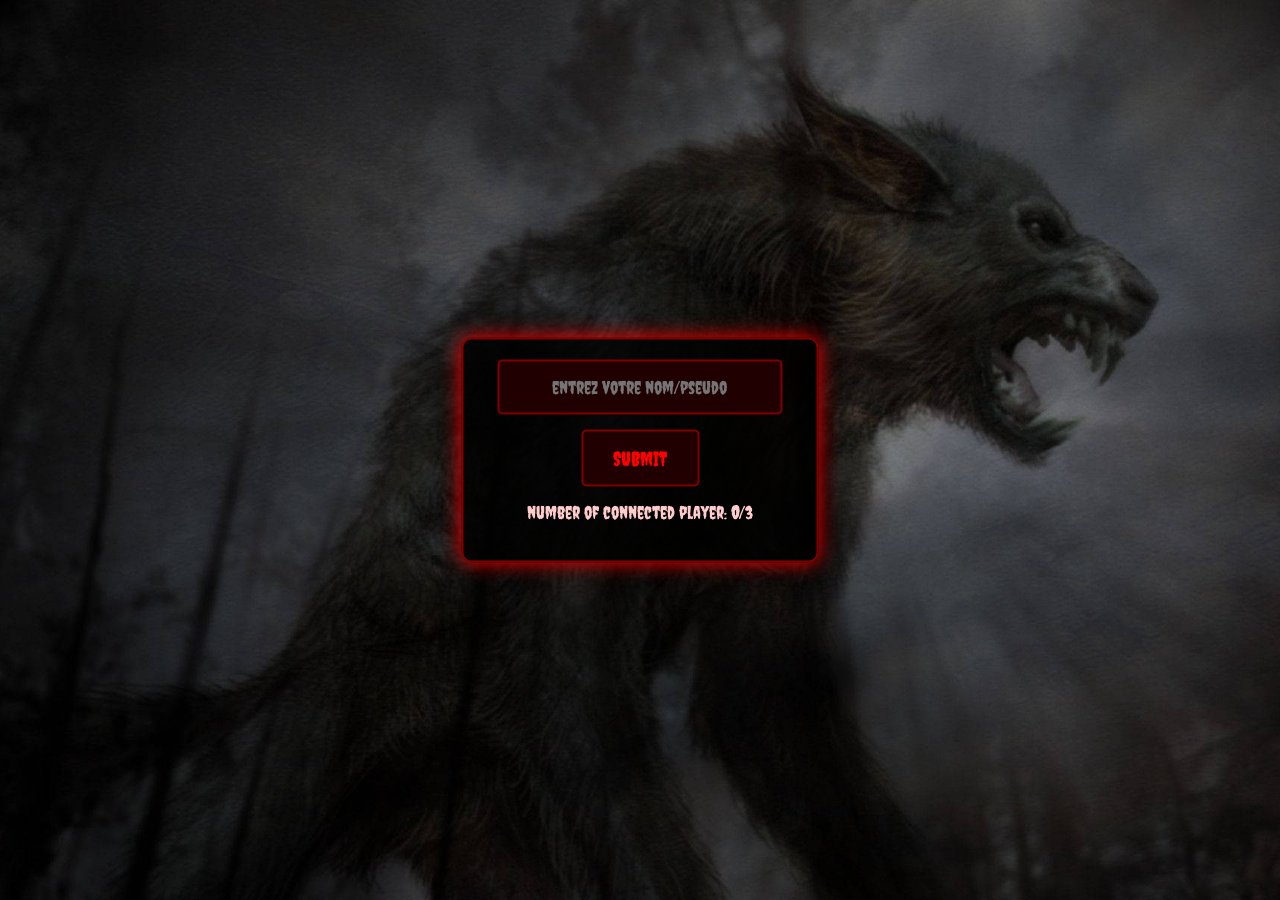
==== game/index.html @ 93069808 "game added" ====
<!DOCTYPE html>
<html lang="en">
<head>
    <meta charset="UTF-8">
    <meta name="viewport" content="width=device-width, initial-scale=1.0">
    <title>Store</title>
    <link href="https://fonts.googleapis.com/css2?family=Creepster&display=swap" rel="stylesheet">
    <link rel="stylesheet" href="style.css">
    <script src="socket.io.js"></script>
    <script src="script.js"></script>
</head>

<body style="margin: 0; padding: 0;">
    <section id="connectForm">
        <div>
        <input type="text" id="playerName" placeholder="entrez votre nom/pseudo" autocomplete="off">
        <button type="button" onclick="connect()">submit</button>
        </div>
        <p>number of connected player: <span id="nbPlayer">0</span>/3</p>
    </section>
    <canvas id="gameCanva">
    </canvas>
</body>
</html>
---- game/style.css ----
html, body
{
    margin: 0;
    padding: 0;
    height: 100%;
    overflow: hidden;

    background: url('./images/mainBackground.jpg') no-repeat center center fixed;
    background-size: cover;
    font-family: 'Creepster', cursive; /* Import Creepster font for horror theme */
    color: #ff0000; /* Blood red color for text */
}

/* Centering the form */
#connectForm {
    position: absolute;
    top: 50%;
    left: 50%;
    transform: translate(-50%, -50%);
    text-align: center;
    background: rgba(0, 0, 0, 0.8); /* Dark semi-transparent background */
    padding: 20px;
    border: 2px solid #800000; /* Dark red border */
    border-radius: 10px;
    box-shadow: 0 0 20px #ff0000;
}

/* Styling the input */
#playerName {
    width: 80%;
    padding: 15px;
    font-size: 18px;
    border: 2px solid #800000;
    border-radius: 5px;
    background-color: #200000;
    color: #ff0000;
    font-family: 'Creepster', cursive;
    text-align: center;
    margin-bottom: 15px;
}

/* Styling the button */
button {
    padding: 15px 30px;
    font-size: 20px;
    color: #ff0000;
    background-color: #200000;
    border: 2px solid #800000;
    border-radius: 5px;
    font-family: 'Creepster', cursive;
    cursor: pointer;
    text-transform: uppercase;
    transition: transform 0.3s, box-shadow 0.3s;
}

button:hover {
    transform: scale(1.1);
    box-shadow: 0 0 10px #ff0000;
}

/* Text styling */
p {
    font-size: 18px;
    margin-top: 15px;
    color: #ffcccc; /* Lighter red for better readability */
}

span {
    font-weight: bold;
}

canvas
{
display: block; /* Removes scrollbars caused by inline elements */
border:0px solid #0033ff;
margin: 0px;
padding: 0px;
}
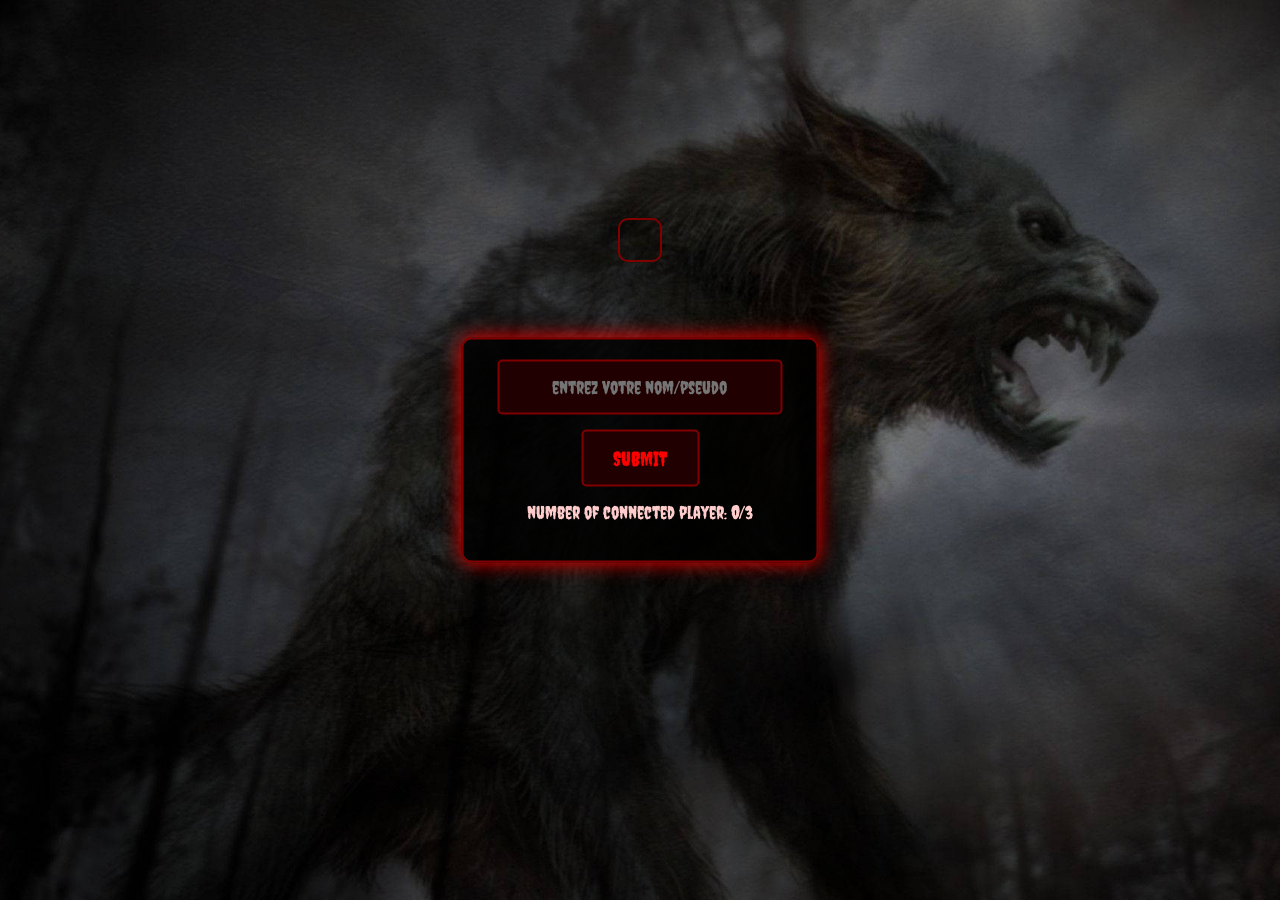
==== commit 528521d8: "js^p" ====
--- a/game/index.html
+++ b/game/index.html
@@ -6,7 +6,7 @@
     <title>Store</title>
     <link href="https://fonts.googleapis.com/css2?family=Creepster&display=swap" rel="stylesheet">
     <link rel="stylesheet" href="style.css">
-    <script src="socket.io.js"></script>
+    <script src="https://cdn.socket.io/4.7.2/socket.io.min.js"></script>
     <script src="script.js"></script>
 </head>
 
@@ -18,6 +18,8 @@
         </div>
         <p>number of connected player: <span id="nbPlayer">0</span>/3</p>
     </section>
+    <p id="gameMessages">
+    </p>
     <canvas id="gameCanva">
     </canvas>
 </body>
--- a/game/style.css
+++ b/game/style.css
@@ -78,3 +78,14 @@
 }
 
 
+#gameMessages {
+    position: absolute;
+    top: 25%;
+    left: 50%;
+    transform: translate(-50%, -50%);
+    text-align: center;
+    background: rgba(0, 0, 0, 0.159); /* Dark semi-transparent background */
+    padding: 20px;
+    border: 2px solid #800000; /* Dark red border */
+    border-radius: 10px;
+}
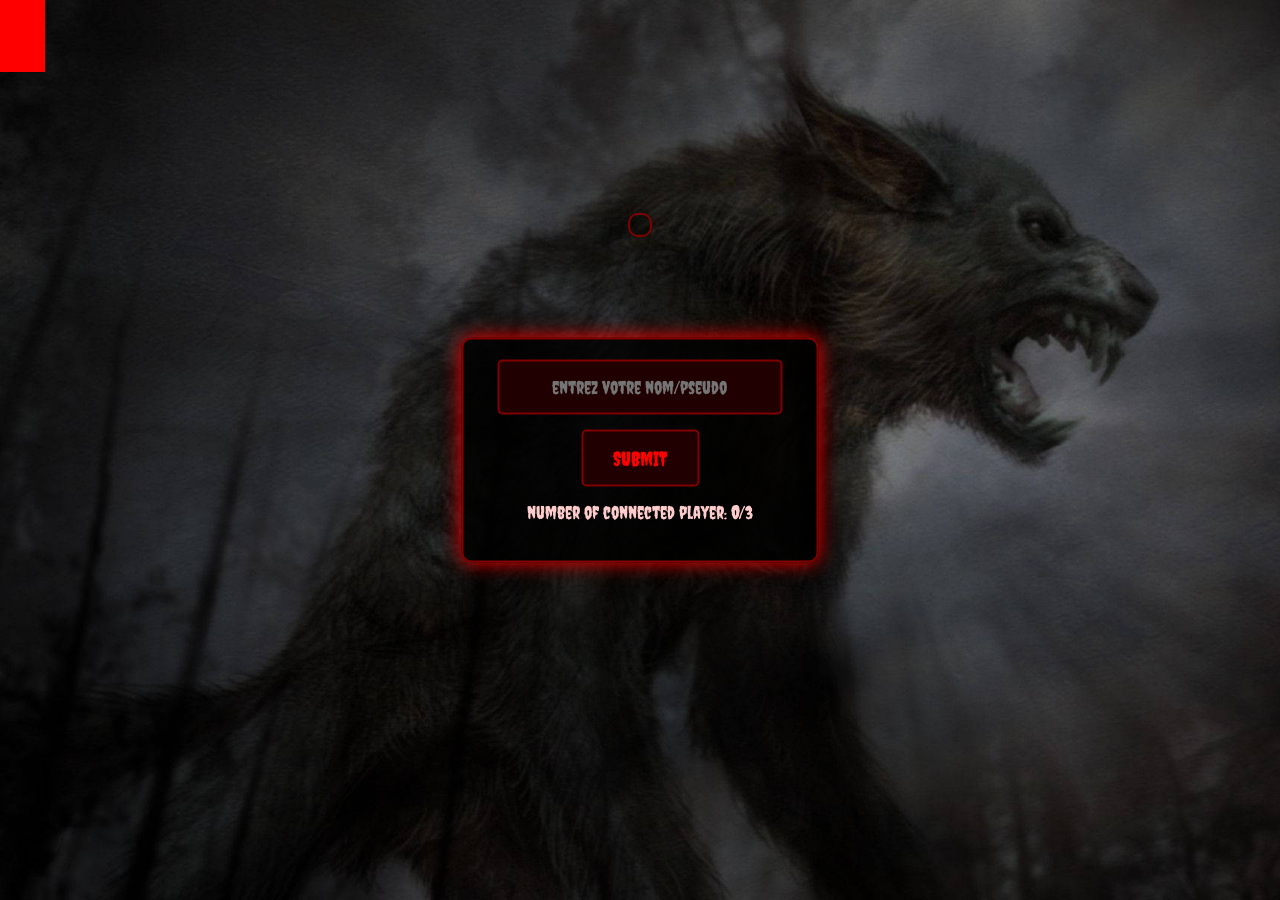
==== commit 629d3399: "a" ====
--- a/game/index.html
+++ b/game/index.html
@@ -20,7 +20,25 @@
     </section>
     <p id="gameMessages">
     </p>
-    <canvas id="gameCanva">
-    </canvas>
+    <section id="gameSection">
+        <div class="player" id="player1">
+
+        </div>
+        <div class="player" id="player2">
+
+        </div>
+        <div class="player" id="player3">
+
+        </div>
+        <div class="player" id="player4">
+
+        </div>
+        <div class="player" id="player5">
+
+        </div>
+        <div class="player" id="player6">
+
+        </div>
+    </section>
 </body>
 </html>
--- a/game/style.css
+++ b/game/style.css
@@ -2,7 +2,6 @@
 {
     margin: 0;
     padding: 0;
-    height: 100%;
     overflow: hidden;
 
     background: url('./images/mainBackground.jpg') no-repeat center center fixed;
@@ -69,12 +68,14 @@
     font-weight: bold;
 }
 
-canvas
+#gameSection
 {
 display: block; /* Removes scrollbars caused by inline elements */
 border:0px solid #0033ff;
 margin: 0px;
 padding: 0px;
+height: 100vh;
+width: 100vw;
 }
 
 
@@ -85,7 +86,17 @@
     transform: translate(-50%, -50%);
     text-align: center;
     background: rgba(0, 0, 0, 0.159); /* Dark semi-transparent background */
-    padding: 20px;
+    padding: 10px;
+    margin: 0;
     border: 2px solid #800000; /* Dark red border */
     border-radius: 10px;
+}
+
+
+.player
+{
+    width: 5vh;
+    height: 8vh;
+    background-color: red;
+    position: absolute;
 }
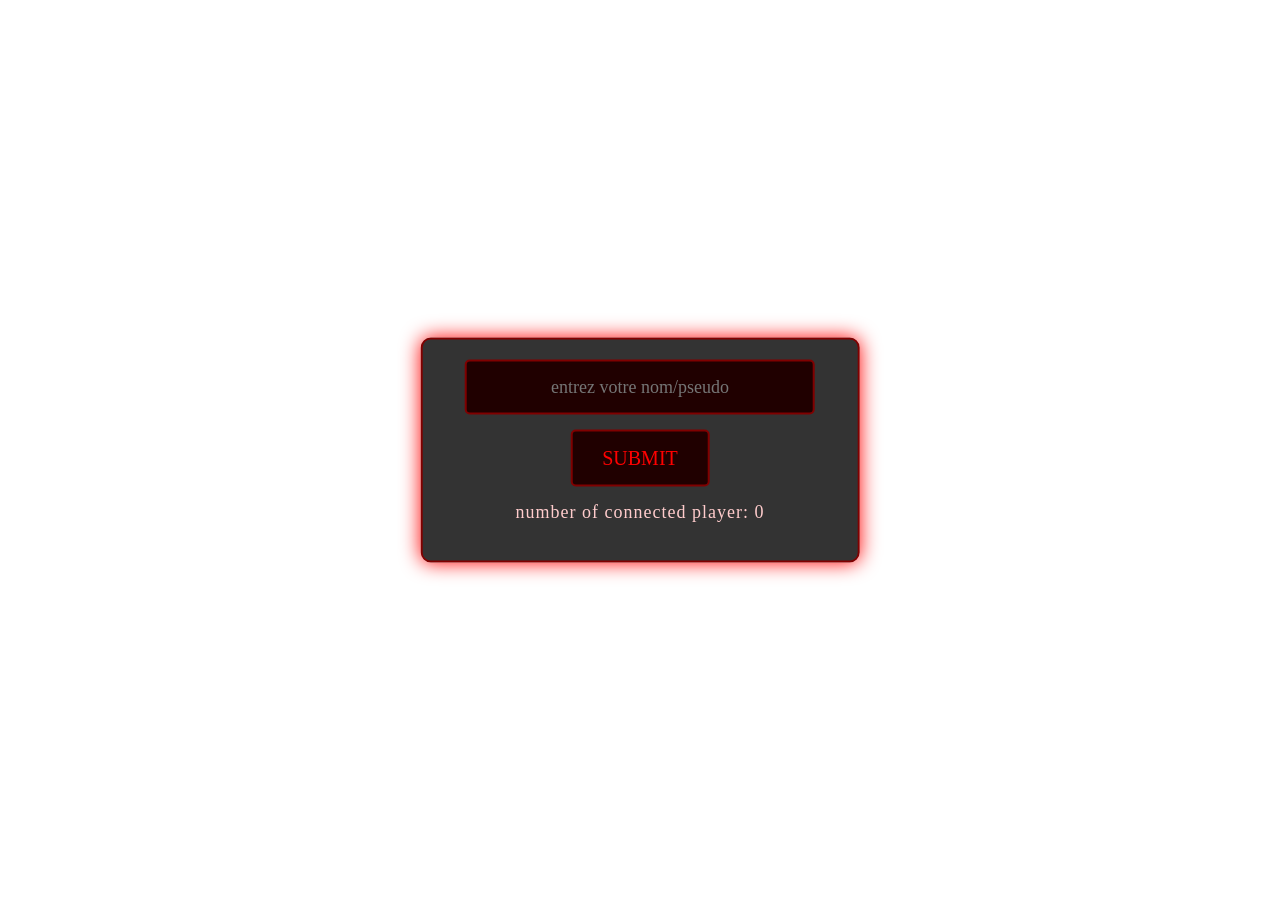
==== commit e8eddb9f: "big changes" ====
--- a/game/index.html
+++ b/game/index.html
@@ -6,39 +6,62 @@
     <title>Store</title>
     <link href="https://fonts.googleapis.com/css2?family=Creepster&display=swap" rel="stylesheet">
     <link rel="stylesheet" href="style.css">
-    <script src="https://cdn.socket.io/4.7.2/socket.io.min.js"></script>
-    <script src="script.js"></script>
+    <script src="./socket.io.js"></script>
 </head>
 
 <body style="margin: 0; padding: 0;">
+
     <section id="connectForm">
         <div>
         <input type="text" id="playerName" placeholder="entrez votre nom/pseudo" autocomplete="off">
-        <button type="button" onclick="connect()">submit</button>
+        <button id="connectButton" type="button" onclick="connect()">submit</button>
         </div>
-        <p>number of connected player: <span id="nbPlayer">0</span>/3</p>
+        <p>number of connected player: <span id="nbPlayer">0</span></p>
     </section>
-    <p id="gameMessages">
-    </p>
-    <section id="gameSection">
-        <div class="player" id="player1">
 
+    
+    <section id="mainSection">
+
+        <div id="infoSection">
+            <div id="infoSectionCenter">
+                <h1>Ton rôle:</h1>
+                <div>
+                    <div style="display: flex; flex-direction: column; text-align: center;">
+                        <img id="ownRole">
+                        <p id="ownRoleText"></p>
+                    </div>
+                </div>
+                <div id="privateMessage">
+                    <p>
+                        
+                    </p>
+                </div>
+            </div>
         </div>
-        <div class="player" id="player2">
+        
+        <div id="gameSection">
+            <div id="gameMessagesDiv">
+                <p id="gameMessages"></p>
+            </div>
+        </div>
 
+
+        <div id="chatSection">
+            <div id="chat">
+                <div id="messageListBorder">
+                    <div id="messagesList">
+                    </div>
+                </div>
+                <div id="chatInput">
+                    <input id="message" type="text" placeholder="Ecrivez votre message..." />
+                    <button id="send">Envoyer</button>
+                </div>
+            </div>
         </div>
-        <div class="player" id="player3">
 
-        </div>
-        <div class="player" id="player4">
+    </section>
 
-        </div>
-        <div class="player" id="player5">
 
-        </div>
-        <div class="player" id="player6">
-
-        </div>
-    </section>
+    <script src="script.js"></script>
 </body>
 </html>
--- a/game/style.css
+++ b/game/style.css
@@ -6,25 +6,31 @@
 
     background: url('./images/mainBackground.jpg') no-repeat center center fixed;
     background-size: cover;
-    font-family: 'Creepster', cursive; /* Import Creepster font for horror theme */
-    color: #ff0000; /* Blood red color for text */
-}
-
-/* Centering the form */
+    font-family: 'Creepster', cursive;
+    color: #ffcccc;
+    letter-spacing: 1px;
+}
+
+
+
+
+/*-------------------------------------------------------------*/
+/*---------------------- CONNECT FORM -------------------------*/
+/*-------------------------------------------------------------*/
+
 #connectForm {
     position: absolute;
     top: 50%;
     left: 50%;
     transform: translate(-50%, -50%);
     text-align: center;
-    background: rgba(0, 0, 0, 0.8); /* Dark semi-transparent background */
+    background: rgba(0, 0, 0, 0.8);
     padding: 20px;
-    border: 2px solid #800000; /* Dark red border */
+    border: 2px solid #800000;
     border-radius: 10px;
     box-shadow: 0 0 20px #ff0000;
 }
 
-/* Styling the input */
 #playerName {
     width: 80%;
     padding: 15px;
@@ -38,7 +44,6 @@
     margin-bottom: 15px;
 }
 
-/* Styling the button */
 button {
     padding: 15px 30px;
     font-size: 20px;
@@ -58,45 +63,207 @@
 }
 
 /* Text styling */
-p {
+#connectForm p {
     font-size: 18px;
     margin-top: 15px;
-    color: #ffcccc; /* Lighter red for better readability */
-}
-
-span {
-    font-weight: bold;
-}
+    color: #ffcccc; 
+}
+
+
+
+
+
+
+/*-------------------------------------------------------------*/
+/*---------------------- MAIN SECTION -------------------------*/
+/*-------------------------------------------------------------*/
+
+#mainSection
+{
+    display: flex;
+    justify-content: space-between;
+    height: 100vh;
+}
+
+
+
+
+/*---------------------- GAME SECTION -------------------------*/
 
 #gameSection
 {
-display: block; /* Removes scrollbars caused by inline elements */
-border:0px solid #0033ff;
-margin: 0px;
-padding: 0px;
-height: 100vh;
-width: 100vw;
-}
-
-
-#gameMessages {
-    position: absolute;
-    top: 25%;
-    left: 50%;
-    transform: translate(-50%, -50%);
-    text-align: center;
+    position: relative;
+    border:0px solid #0033ff;
+    margin: 0px;
+    padding: 0px;
+    width: 50%;
+}
+
+
+#gameMessagesDiv
+{
+    display: table;
+    position: absolute;
+    top: 50%;
+    left: 50%;
+    transform: translate(-50%, -50%);
     background: rgba(0, 0, 0, 0.159); /* Dark semi-transparent background */
     padding: 10px;
     margin: 0;
     border: 2px solid #800000; /* Dark red border */
     border-radius: 10px;
-}
-
-
-.player
-{
-    width: 5vh;
-    height: 8vh;
-    background-color: red;
-    position: absolute;
+    width: 40%;
+    height: 10%;
+    
+}
+
+#gameMessages
+{
+    text-align: center;
+    display: table-cell;
+    vertical-align: middle;
+}
+
+#validateButton
+{
+    position: absolute;
+    top: 75vh;
+    left: 50vw;
+    transform: translate(-50%, -50%);
+}
+
+.username {
+    font-size: 18px;
+    margin-top: 15px;
+    color: #ffcccc; 
+}
+.additionalInfo p {
+    font-size: 14px;
+    margin: 2px;
+    color: #ffcccc; 
+}
+
+
+
+
+/*---------------------- INFO SECTION -------------------------*/
+
+#infoSection
+{
+    width: 25%;
+    border-right: 5px solid white;
+    position: relative;
+}
+
+
+#infoSectionCenter
+{
+    position: absolute;
+    width: 100%;
+    top: 50%;
+    left: 50%;
+    transform: translate(-50%, -50%);
+}
+
+#ownRole
+{
+    margin: auto;
+    max-width: 100%;
+    max-height: 100%;
+}
+
+#infoSection h1
+{
+    font-size: 2vw;
+    text-align: center;
+}
+#infoSection #privateMessage
+{
+    border: 2px solid #800000;
+    text-align: center;
+    border-radius: 10px;
+
+    min-height: 25vh;
+    margin: 10%;
+    padding: 5%;
+}
+
+
+
+/*---------------------- CHAT SECTION -------------------------*/
+
+#chatSection
+{
+    width: 25%;
+    border-left: 5px solid white;
+    position: relative;
+}
+
+#chat
+{
+    position: absolute;
+    top: 50%;
+    left: 50%;
+    transform: translate(-50%, -50%);
+    height: 80%;
+    width: 80%;
+    padding: 2%;
+}
+
+#chatInput
+{
+    position: absolute;
+    bottom: 1%;
+    left: 50%;
+    transform: translate(-50%, 0%);
+    border: 2px solid #800000;
+    border-radius: 10px;
+    height: 5%;
+    width: 90%;
+    padding: 2%;
+    display: flex;
+}
+
+#send
+{
+    padding: 0px 20px;
+    margin: 1%;
+}
+
+#message
+{
+    width: 100%;
+    margin: 1%;
+}
+
+#messageListBorder
+{
+    outline: 2px solid #800000;
+    border-radius: 10px;
+    height:88%;
+    padding: 4%;
+}
+
+#messagesList
+{
+    overflow-y: auto;
+    height:100%;
+}
+
+#messagesList div
+{
+    text-align: left;
+}
+
+#messagesList::-webkit-scrollbar {
+    width: 10px;
+}
+
+#messagesList::-webkit-scrollbar-thumb {
+    background-color: #000000;
+    border-radius: 10px;
+}
+
+#messagesList::-webkit-scrollbar-track {
+    background: transparent;
 }
